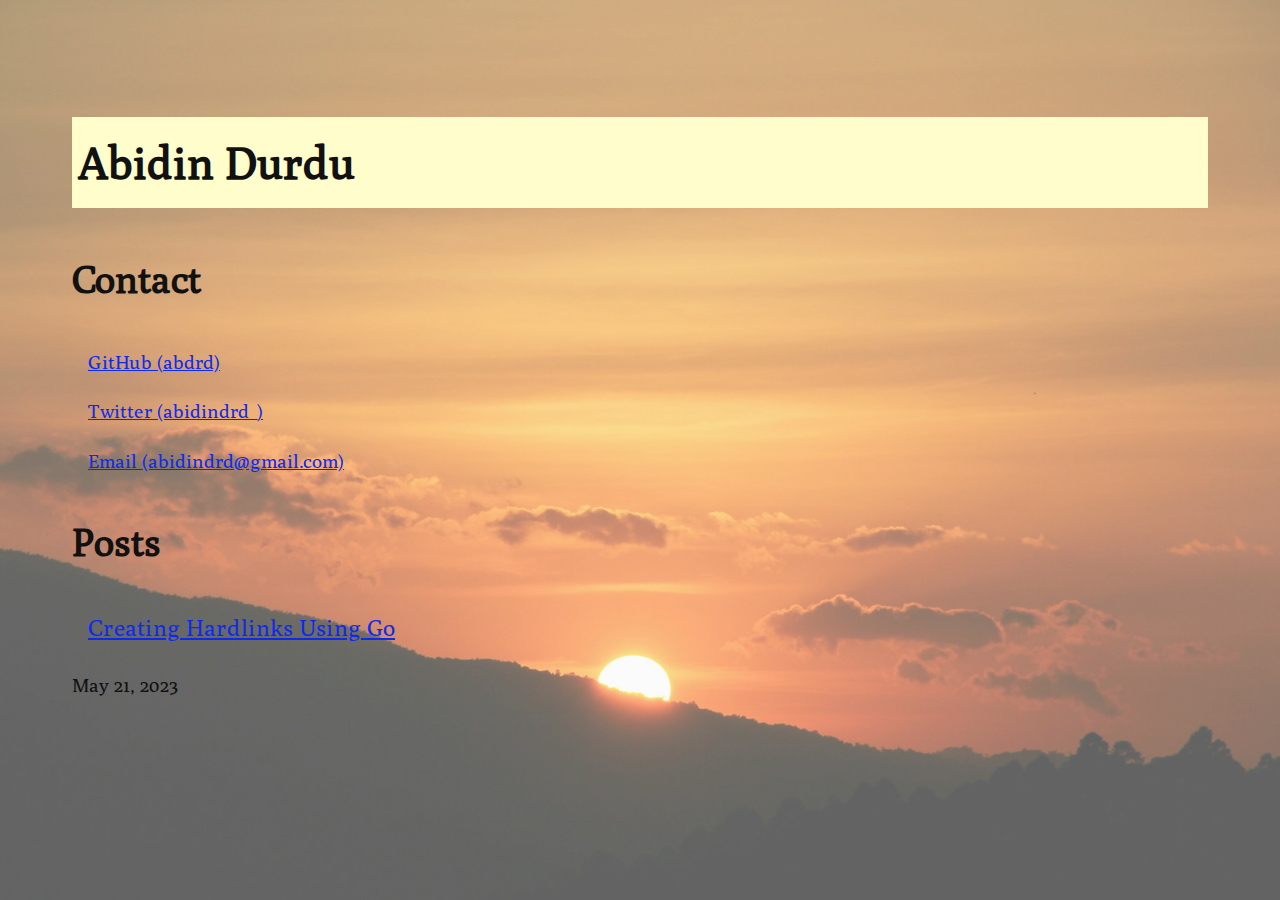
==== index.html @ 20a1b268 "Commit" ====
<!DOCTYPE html>
<html lang="en">
<head>
    <meta charset="UTF-8">
    <meta http-equiv="X-UA-Compatible" content="IE=edge">
    <meta name="viewport" content="width=device-width, initial-scale=1.0">
        
<link href="https://cdn.jsdelivr.net/npm/bootstrap@5.3.0-alpha3/dist/css/bootstrap.min.css" rel="stylesheet" integrity="sha384-KK94CHFLLe+nY2dmCWGMq91rCGa5gtU4mk92HdvYe+M/SXH301p5ILy+dN9+nJOZ" crossorigin="anonymous">

        
<link rel="preconnect" href="https://fonts.googleapis.com">
<link rel="preconnect" href="https://fonts.gstatic.com" crossorigin>
<link href="https://fonts.googleapis.com/css2?family=Space+Mono:ital,wght@0,400;0,700;1,400;1,700&display=swap" rel="stylesheet">

<link rel="preconnect" href="https://fonts.googleapis.com">
<link rel="preconnect" href="https://fonts.gstatic.com" crossorigin>
<link href="https://fonts.googleapis.com/css2?family=Poly:ital@0;1&display=swap" rel="stylesheet">


    <style>

/*




         
                                                                                        _.oo.
                                                                 _.u[[/;:,.         .odMMMMMM'
                                                              .o888UU[[[/;:-.  .o@P^    MMM^
                                                             oN88888UU[[[/;::-.        dP^
                                                            dNMMNN888UU[[[/;:--.   .o@P^
                                                           ,MMMMMMN888UU[[/;::-. o@^
                                                           NNMMMNN888UU[[[/~.o@P^
                                                           888888888UU[[[/o@^-..
                                                          oI8888UU[[[/o@P^:--..
                                                       .@^  YUU[[[/o@^;::---..
                                                     oMP     ^/o@P^;:::---..
                                                  .dMMM    .o@^ ^;::---...
                                                 dMMMMMMM@^`       `^^^^
                                                YMMMUP^
                                                 ^^





*/
    
        
body {
    font-family: "Poly", serif;
    font-weight: 400;
    font-size: 1.2rem;
    text-align: justify;
    line-height: 1.75;
    color: #101110;
    background-color: #f7f7f7;
    padding: 4rem;
    margin-top: 1rem;
}

body::before {
    content: "";
    position: absolute;
    top: 0;
    left: 0;
    right: 0;
    bottom: 0;
    background-image: url('/docs/assets/bg.jpg');
    background-size: cover;
    background-position: center;
    opacity: 0.6;
    z-index: -1;
}

a {
    color: #0e2bed;
}

.account-link {
    display: block;
    margin: 1rem;
}

.post {
    margin: 1rem;
    font-size: 1.45rem;
}

#title {
    font-size: 2.8rem;
    background-color: #fffdcc;
    padding: 0.4rem;
}

.title-container h2 {
    font-size: 2.4rem;
    margin-top: 2rem;
}


    </style>

    <title>BLOG - abdrd</title>
</head>

<body class="container">
    <h2 id="title">Abidin Durdu</h2>
    <div class="title-container">
        <h2>Contact</h2>
    </div>
    <div id="accounts-container">
        <a class="account-link" target="_blank" href="https://github.com/abdrd/">GitHub (abdrd)</a>
        <a class="account-link" target="_blank" href="https://twitter.com/abidindrd_">Twitter (abidindrd_)</a>
        <a class="account-link" href="mailto:abidindrd@gmail.com">Email (abidindrd@gmail.com)</a>
    </div>
    <div class="title-container">
        <h2>Posts</h2>
    </div>
    <div id="posts-container">
        <a class="post" href=creating-hardlinks-using-go/>Creating Hardlinks Using Go</a><p class="date">May 21, 2023</p>
    </div>
</body>
</html>
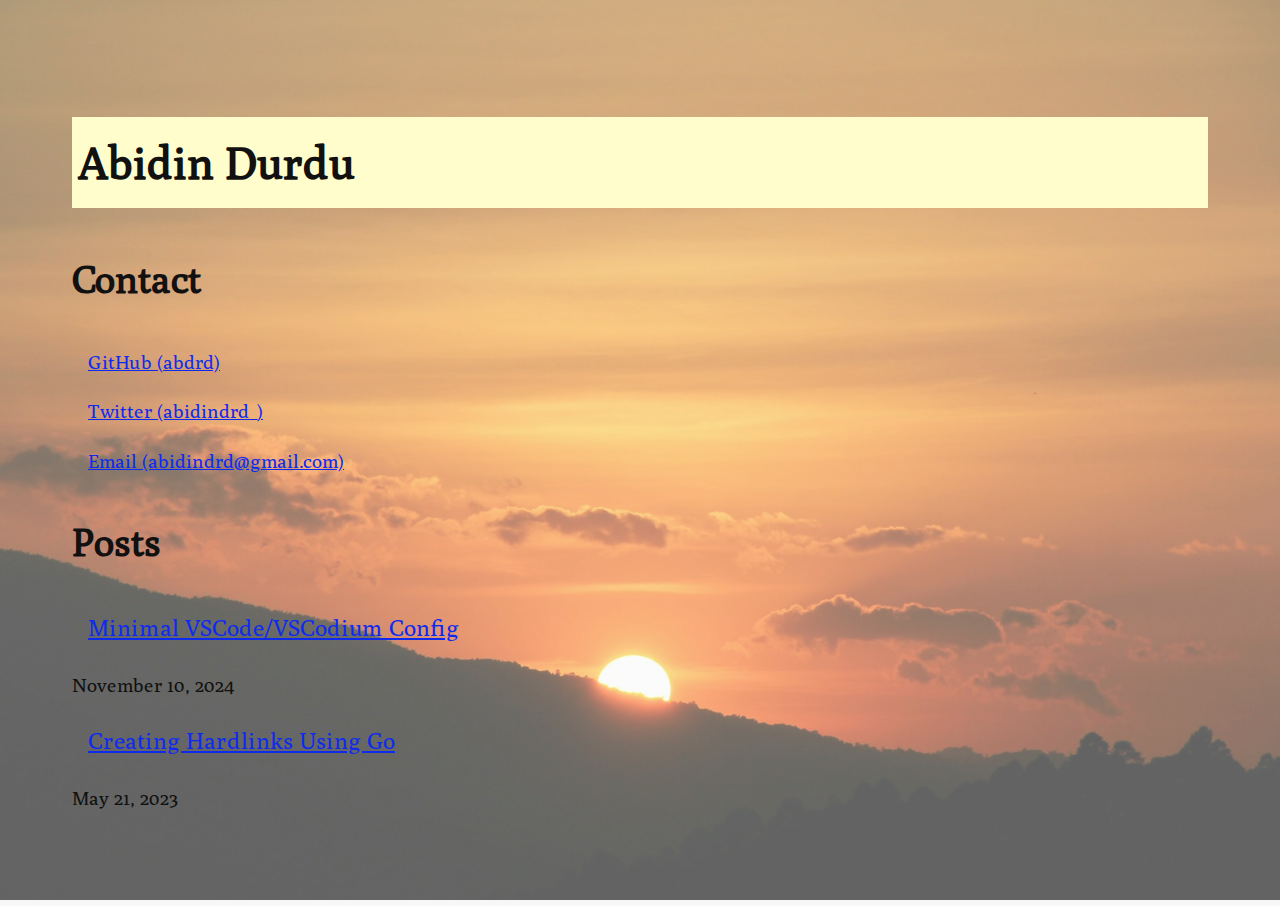
==== commit e2cfc3fa: "New post" ====
--- a/index.html
+++ b/index.html
@@ -10,12 +10,7 @@
         
 <link rel="preconnect" href="https://fonts.googleapis.com">
 <link rel="preconnect" href="https://fonts.gstatic.com" crossorigin>
-<link href="https://fonts.googleapis.com/css2?family=Space+Mono:ital,wght@0,400;0,700;1,400;1,700&display=swap" rel="stylesheet">
-
-<link rel="preconnect" href="https://fonts.googleapis.com">
-<link rel="preconnect" href="https://fonts.gstatic.com" crossorigin>
 <link href="https://fonts.googleapis.com/css2?family=Poly:ital@0;1&display=swap" rel="stylesheet">
-
 
     <style>
 
@@ -119,7 +114,7 @@
         <h2>Posts</h2>
     </div>
     <div id="posts-container">
-        <a class="post" href=creating-hardlinks-using-go/>Creating Hardlinks Using Go</a><p class="date">May 21, 2023</p>
+        <a class="post" href=minimal-vscode/>Minimal VSCode/VSCodium Config</a><p class="date">November 10, 2024</p><a class="post" href=creating-hardlinks-using-go/>Creating Hardlinks Using Go</a><p class="date">May 21, 2023</p>
     </div>
 </body>
 </html>
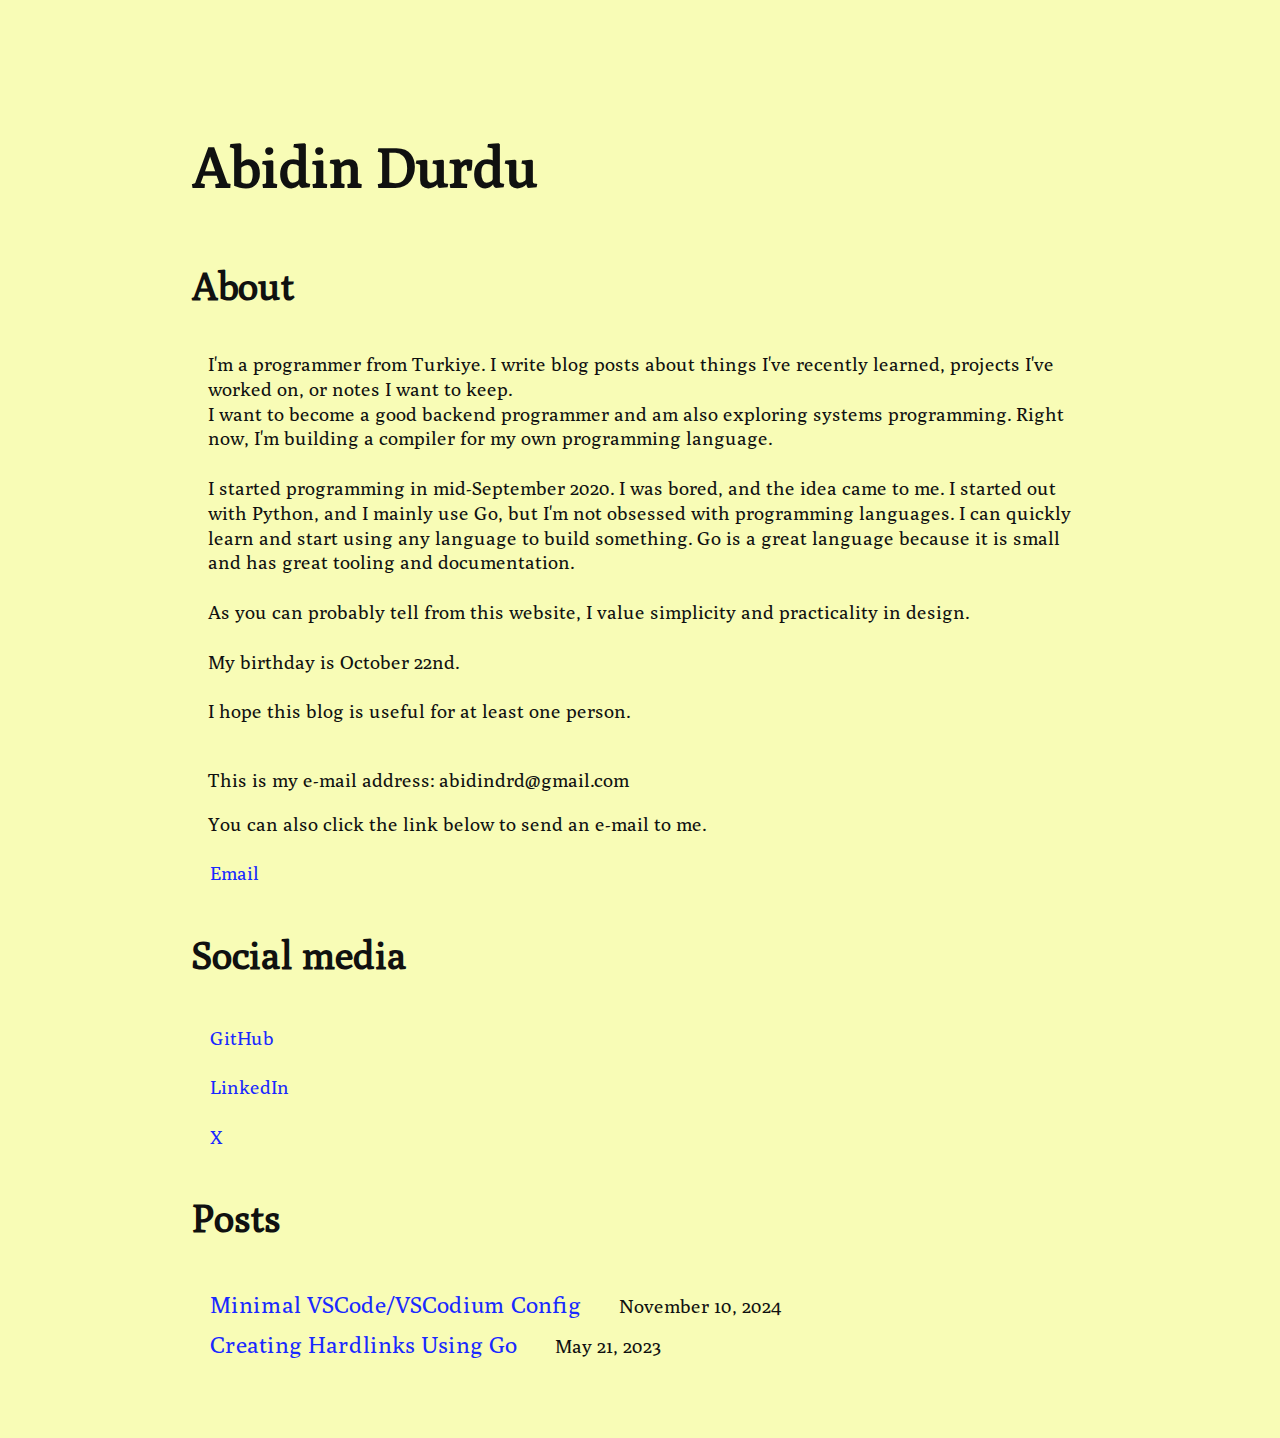
==== commit f1219ef0: "Make it look better on mobile && some modifications" ====
--- a/index.html
+++ b/index.html
@@ -4,22 +4,18 @@
     <meta charset="UTF-8">
     <meta http-equiv="X-UA-Compatible" content="IE=edge">
     <meta name="viewport" content="width=device-width, initial-scale=1.0">
-        
-<link href="https://cdn.jsdelivr.net/npm/bootstrap@5.3.0-alpha3/dist/css/bootstrap.min.css" rel="stylesheet" integrity="sha384-KK94CHFLLe+nY2dmCWGMq91rCGa5gtU4mk92HdvYe+M/SXH301p5ILy+dN9+nJOZ" crossorigin="anonymous">
 
-        
-<link rel="preconnect" href="https://fonts.googleapis.com">
-<link rel="preconnect" href="https://fonts.gstatic.com" crossorigin>
-<link href="https://fonts.googleapis.com/css2?family=Poly:ital@0;1&display=swap" rel="stylesheet">
+    <link rel="preconnect" href="https://fonts.googleapis.com">
+    <link rel="preconnect" href="https://fonts.gstatic.com" crossorigin>
+    <link href="https://fonts.googleapis.com/css2?family=Poly:ital@0;1&display=swap" rel="stylesheet">
 
-    <style>
+    <link href="https://cdn.jsdelivr.net/npm/bootstrap@5.3.0-alpha3/dist/css/bootstrap.min.css" rel="stylesheet" integrity="sha384-KK94CHFLLe+nY2dmCWGMq91rCGa5gtU4mk92HdvYe+M/SXH301p5ILy+dN9+nJOZ" crossorigin="anonymous">
 
-/*
+
+  <!--
 
 
 
-
-         
                                                                                         _.oo.
                                                                  _.u[[/;:,.         .odMMMMMM'
                                                               .o888UU[[[/;:-.  .o@P^    MMM^
@@ -39,82 +35,79 @@
 
 
 
-
-*/
-    
-        
-body {
-    font-family: "Poly", serif;
-    font-weight: 400;
-    font-size: 1.2rem;
-    text-align: justify;
-    line-height: 1.75;
-    color: #101110;
-    background-color: #f7f7f7;
-    padding: 4rem;
-    margin-top: 1rem;
-}
-
-body::before {
-    content: "";
-    position: absolute;
-    top: 0;
-    left: 0;
-    right: 0;
-    bottom: 0;
-    background-image: url('/docs/assets/bg.jpg');
-    background-size: cover;
-    background-position: center;
-    opacity: 0.6;
-    z-index: -1;
-}
-
-a {
-    color: #0e2bed;
-}
-
-.account-link {
-    display: block;
-    margin: 1rem;
-}
-
-.post {
-    margin: 1rem;
-    font-size: 1.45rem;
-}
-
-#title {
-    font-size: 2.8rem;
-    background-color: #fffdcc;
-    padding: 0.4rem;
-}
-
-.title-container h2 {
-    font-size: 2.4rem;
-    margin-top: 2rem;
-}
+    -->
 
 
-    </style>
+      <link rel="stylesheet" href="/assets/index.css" />
 
-    <title>BLOG - abdrd</title>
+
+    <title>[BLOG] Abidin Durdu - abdrd</title>
 </head>
 
 <body class="container">
-    <h2 id="title">Abidin Durdu</h2>
+    <h1 id="title">Abidin Durdu</h1>
     <div class="title-container">
-        <h2>Contact</h2>
+        <h2>About</h2>
+        <p></p>
+    </div>
+    <div id="about-container">
+        <p>I'm a programmer from Turkiye. I write blog posts about things I've recently learned, projects I've worked on, or notes I want to keep.<br>                    I want to become a good backend programmer and am also exploring systems programming. Right now, I'm building a compiler for my own programming language.<br><br>                    I started programming in mid-September 2020. I was bored, and the idea came to me. I started out with Python, and I mainly use Go, but I'm not obsessed with programming languages. I can quickly learn and start using any language to build something. Go is a great language because it is small and has great tooling and documentation.<br><br>                    As you can probably tell from this website, I value simplicity and practicality in design.<br><br>                    My birthday is October 22nd.<br>                    <br>                    I hope this blog is useful for at least one person.<br><br></p>
+        
+        <p>This is my e-mail address: <span id="email-text">abidindrd@gmail.com</span></p>
+        <p>You can also click the link below to send an e-mail to me.</p>
+        <a class="account-link email-link" href="mailto:abidindrd@gmail.com">Email</a>
+    </div>
+    <div class="title-container">
+        <h2>Social media</h2>
     </div>
     <div id="accounts-container">
-        <a class="account-link" target="_blank" href="https://github.com/abdrd/">GitHub (abdrd)</a>
-        <a class="account-link" target="_blank" href="https://twitter.com/abidindrd_">Twitter (abidindrd_)</a>
-        <a class="account-link" href="mailto:abidindrd@gmail.com">Email (abidindrd@gmail.com)</a>
+        
+          <a class="account-link" target="_blank" href="https://github.com/abdrd">GitHub</a>
+        
+          <a class="account-link" target="_blank" href="https://linkedin.com/in/abdrd">LinkedIn</a>
+        
+          <a class="account-link" target="_blank" href="https://x.com/abidindrd_">X</a>
+        
     </div>
+    
     <div class="title-container">
         <h2>Posts</h2>
     </div>
     <div id="posts-container">
-        <a class="post" href=minimal-vscode/>Minimal VSCode/VSCodium Config</a><p class="date">November 10, 2024</p><a class="post" href=creating-hardlinks-using-go/>Creating Hardlinks Using Go</a><p class="date">May 21, 2023</p>
+        
+          
+            <div>
+              <a class="post" href="minimal-vscode">Minimal VSCode/VSCodium Config</a>
+              <span class="date">10-11-2024</span>
+            </div>
+          
+            <div>
+              <a class="post" href="creating-hardlinks-using-go">Creating Hardlinks Using Go</a>
+              <span class="date">21-05-2023</span>
+            </div>
+          
+        
     </div>
+
+    <script>
+      document.querySelectorAll('.date').forEach(el => {
+        const raw = el.textContent.trim();
+        const [day, month, year] = raw.split('-');
+        const isoDate = `${year}-${month}-${day}`;
+        const date = new Date(isoDate);
+        const options = { year: 'numeric', month: 'long', day: 'numeric' };
+        el.textContent = date.toLocaleDateString('en-US', options);
+      });    
+
+      document.getElementById('email-text').addEventListener('click', () => {
+        const range = document.createRange();
+        const selection = window.getSelection();
+        const span = document.getElementById('email-text');
+
+        range.selectNodeContents(span);
+        selection.removeAllRanges();
+        selection.addRange(range);
+      });
+    </script>
 </body>
-</html>
+</html>--- a/assets/index.css
+++ b/assets/index.css
@@ -0,0 +1,90 @@
+body {
+    font-family: "Poly", serif;
+    font-weight: 400;
+    font-size: clamp(1rem, 2.5vw, 1.2rem);
+    /* text-align: justify; */
+    line-height: 1.75;
+    color: #101110;
+    background-color: #f8fcb6;
+    padding: clamp(1rem, 5vw, 4rem);
+    margin-top: 1rem;
+}
+
+#about-container p {
+    margin-left: 1rem;
+    line-height: 1.55rem;
+}
+
+.container {
+    max-width: 90%;
+    margin-left: auto;
+    margin-right: auto;
+}
+
+@media (min-width: 768px) {
+    .container {
+        max-width: 80%;
+    }
+}
+
+@media (min-width: 1024px) {
+    .container {
+        max-width: 70%;
+    }
+}
+
+a {
+    color: #1929ff;
+    overflow-wrap: anywhere;
+    text-decoration: none;
+    font-weight: 500;
+    transition: color 0.3s, background-color 0.3s, transform 0.3s;
+    position: relative;
+    padding: 0rem 0.1rem;
+    width: max-content;
+}
+
+a:hover {
+    color: #f8fcb6;
+    background-color: #1929ff;
+    transform: translateY(0);
+}
+
+a:focus, a:active {
+    outline: none;
+    color: #0a1ab4;
+}
+
+.account-link {
+    display: block;
+    margin: 1rem;
+    overflow-wrap: anywhere;
+}
+
+.post {
+    margin: 1rem;
+    font-size: clamp(1.2rem, 3vw, 1.45rem);
+}
+
+#title {
+    font-size: clamp(2rem, 8vw, 3.5rem);
+}
+
+.title-container h2 {
+    font-size: clamp(1.5rem, 5vw, 2.4rem);
+    margin-top: clamp(1rem, 3vw, 2rem);
+}
+
+.date {
+    margin-left: 1rem;
+}
+
+@media (max-width: 768px) {
+    .post + .date {
+        margin-left: 0;
+    }
+    
+    #accounts-container > div, #posts-container > div {
+        margin-bottom: 1rem;
+    }
+}
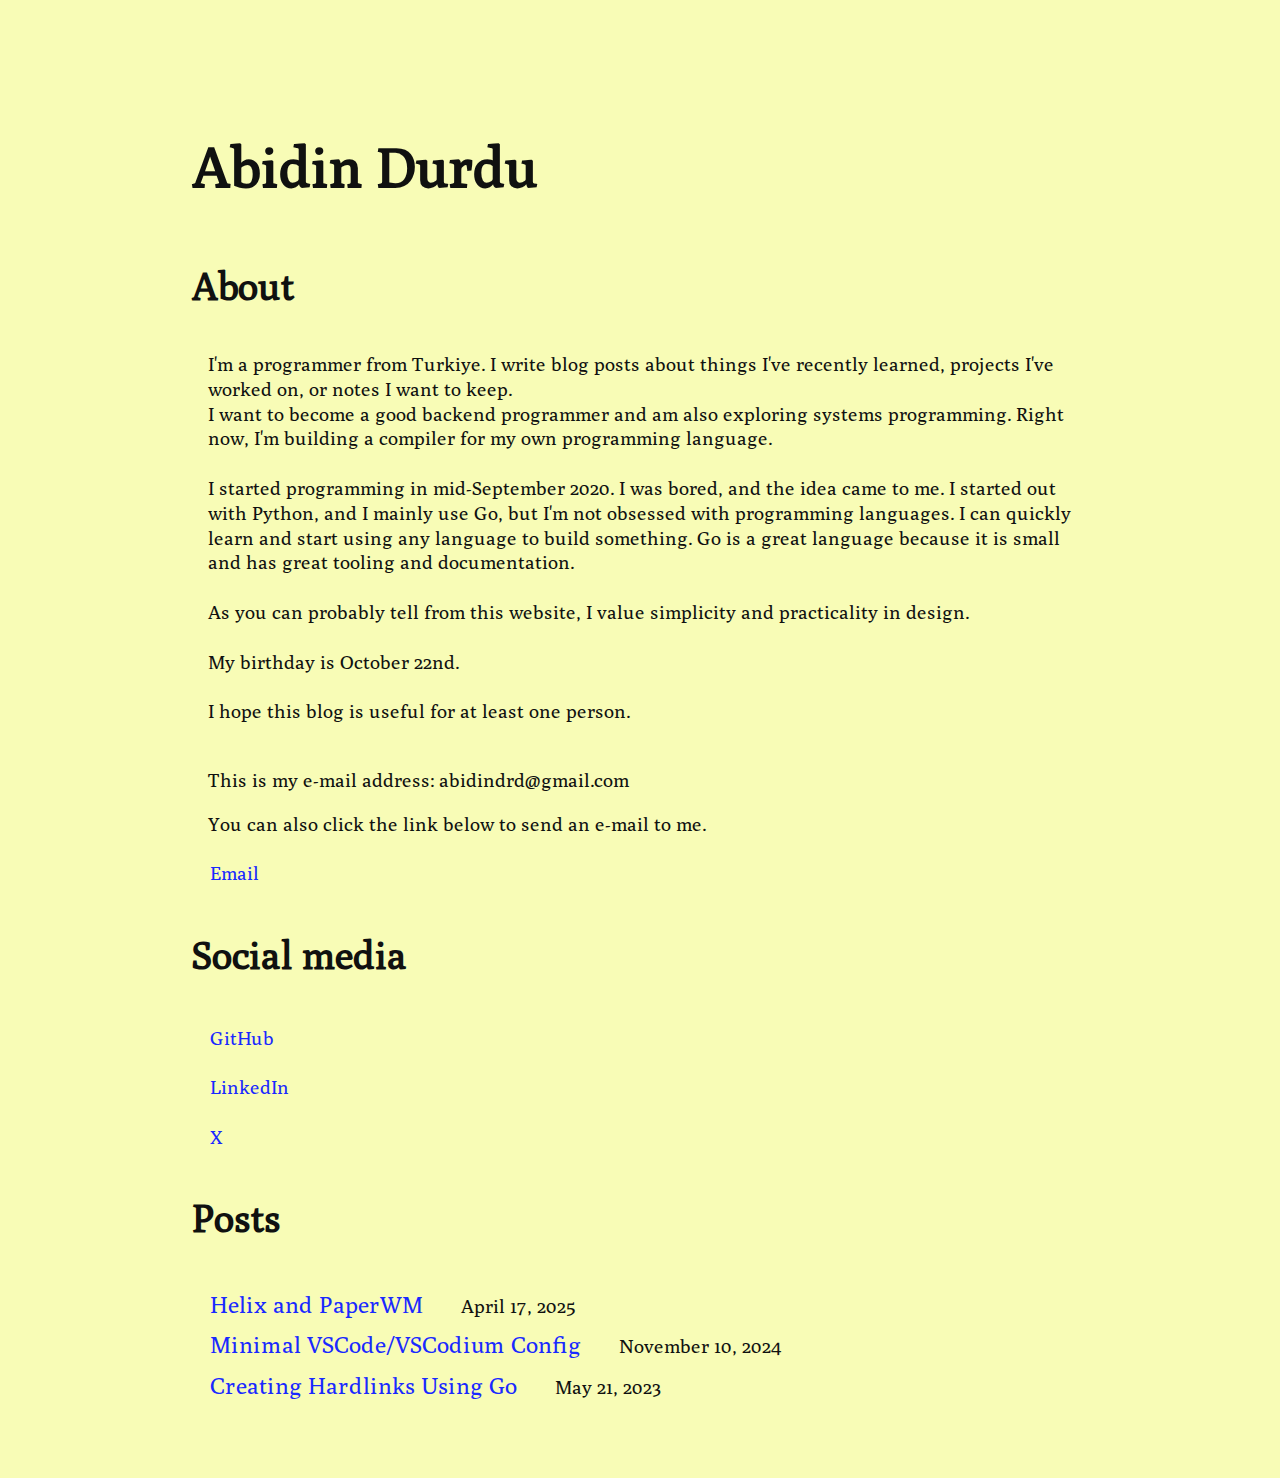
==== commit db5d9477: "New post" ====
--- a/index.html
+++ b/index.html
@@ -39,8 +39,6 @@
 
 
       <link rel="stylesheet" href="/assets/index.css" />
-
-
     <title>[BLOG] Abidin Durdu - abdrd</title>
 </head>
 
@@ -77,6 +75,11 @@
         
           
             <div>
+              <a class="post" href="helix-and-paperwm">Helix and PaperWM</a>
+              <span class="date">17-04-2025</span>
+            </div>
+          
+            <div>
               <a class="post" href="minimal-vscode">Minimal VSCode/VSCodium Config</a>
               <span class="date">10-11-2024</span>
             </div>
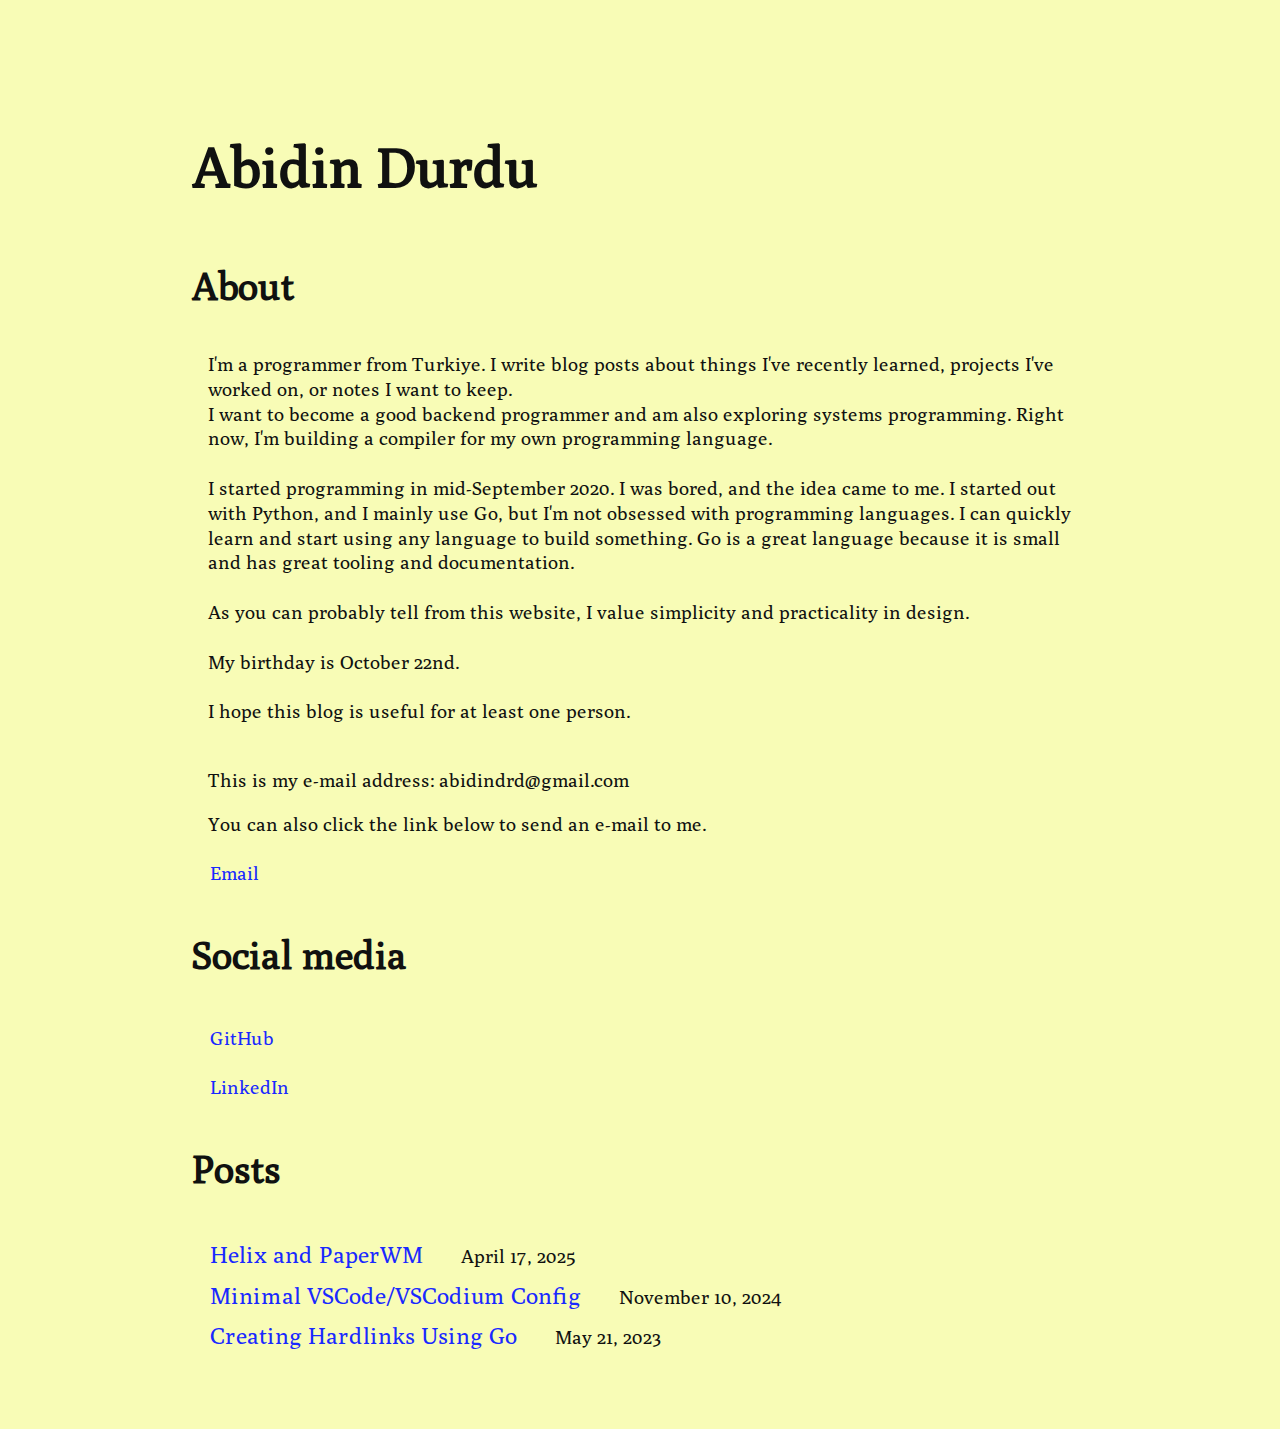
==== commit 9b29fedc: ".." ====
--- a/index.html
+++ b/index.html
@@ -64,8 +64,6 @@
         
           <a class="account-link" target="_blank" href="https://linkedin.com/in/abdrd">LinkedIn</a>
         
-          <a class="account-link" target="_blank" href="https://x.com/abidindrd_">X</a>
-        
     </div>
     
     <div class="title-container">
